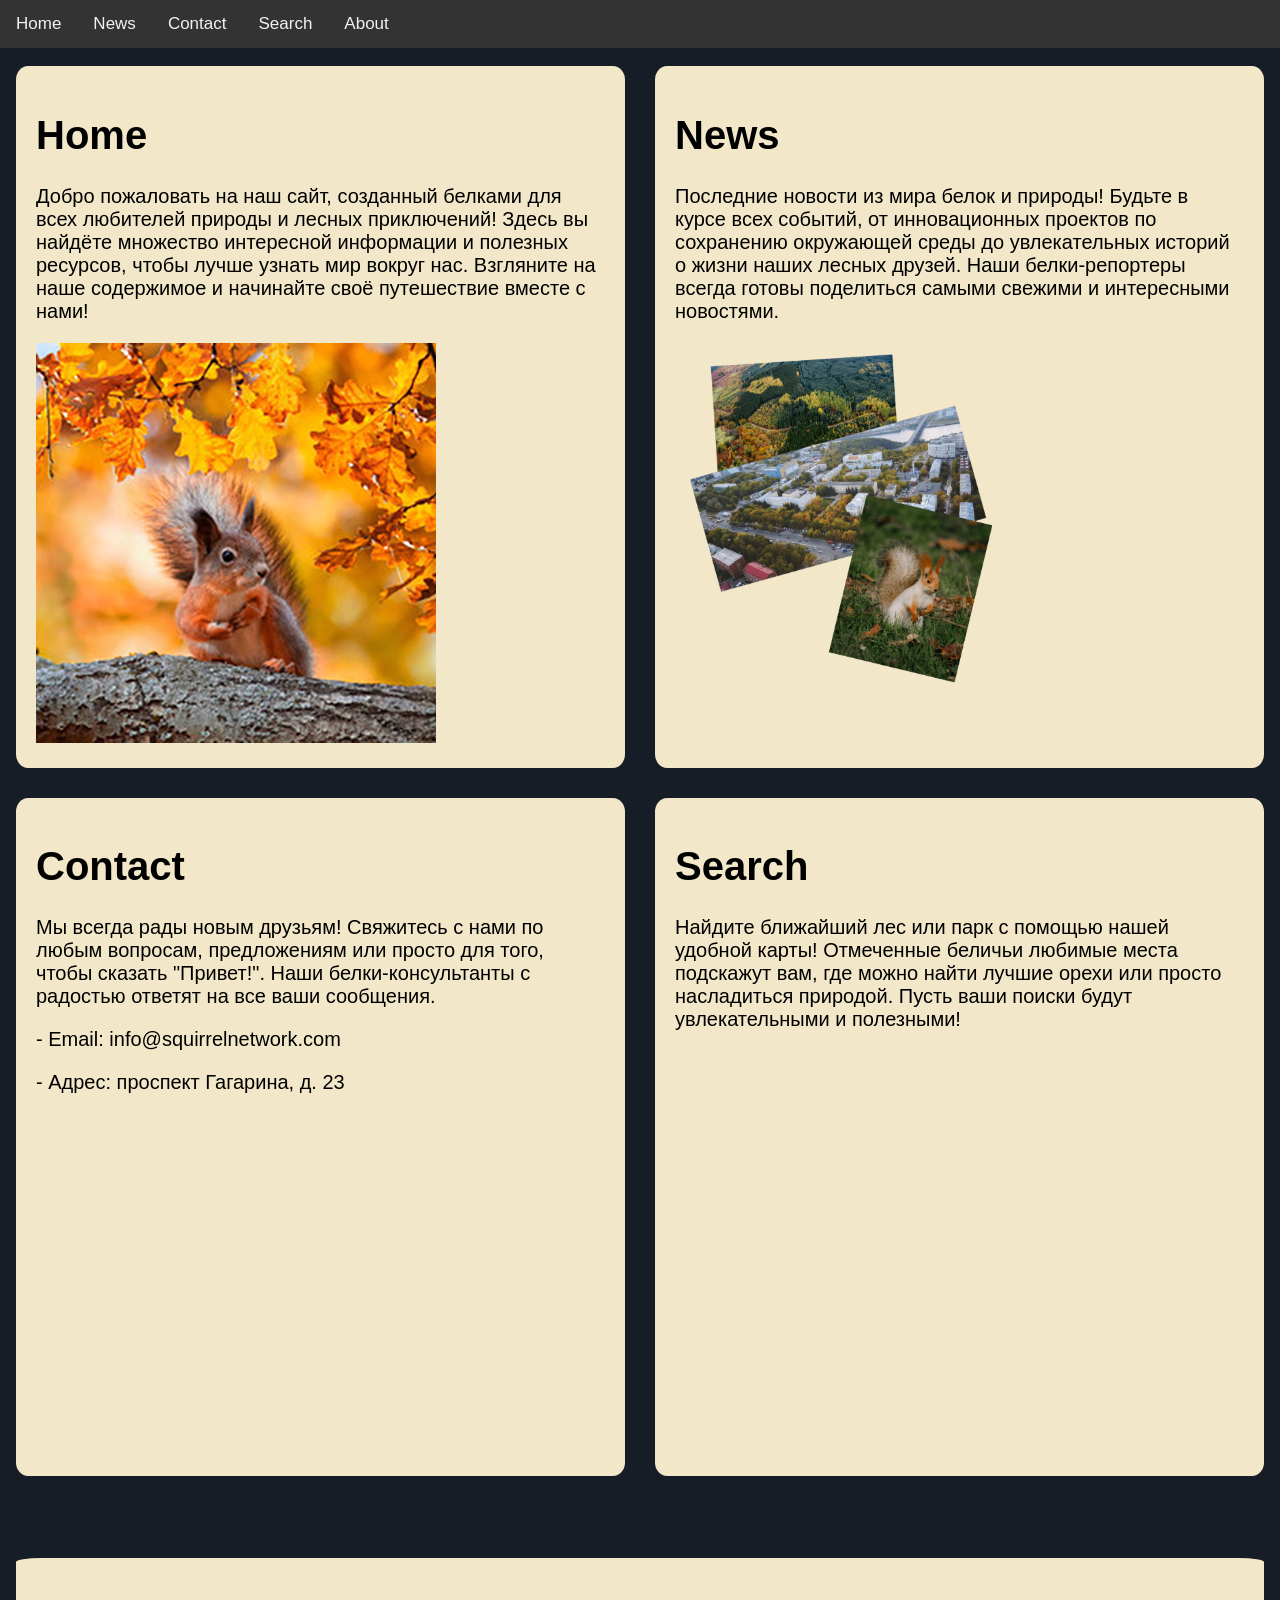
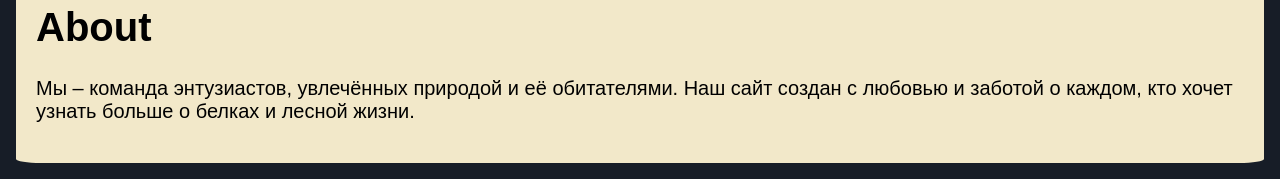
==== web.html @ cf94d403 "Add files via upload" ====
<!DOCTYPE html>
<html>
<head>
  <style>
    body {
      margin: 0;
      font-family: Arial, sans-serif;
	  background: #171d27
    }
    .navbar {
		overflow: hidden;
		background-color: #333;
		position: fixed;
		top: 0;
		width: 100%;
	}
	.navbar a {
		float: left;
		display: block;
		color: #f2f2f2;
		text-align: center;
		padding: 14px 16px;
		text-decoration: none;
		font-size: 17px;
	}
	.navbar a:hover {
		background: #ddd;
		color: black;
	}
	.topnav-right {
		float: right;
	}

    .main {
      padding: 16px;
      margin-top: 50px;
      display: grid;
      grid-template-columns: 1fr 1fr;
      gap: 30px;
	  font-size: 20px
    }
	.bonus {
	  padding: 16px;
      margin-top: 50px;
      display: grid;
	  font-size: 20px
	}
    .section {
      background-color: #f2e8c9;
      padding: 20px;
	  border-radius: 2%;
	  border: none;
    }
	.small {
	  width: 60%;
	  height: auto; 
	}
	iframe {
      width: 100%;
      height: 400px;
      border: none;
    }
  </style>
</head>
<body>

<div class="navbar">
  <div>
    <a href="#home">Home</a>
    <a href="#news">News</a>
    <a href="#contact">Contact</a>
  </div>
  <div>
    <a href="#search">Search</a>
    <a href="#about">About</a>
  </div>
</div>

<div class="main">
  <div id="home" class="section">
    <h1>Home</h1>
    <p>Добро пожаловать на наш сайт, созданный белками для всех любителей природы и лесных приключений! 
	Здесь вы найдёте множество интересной информации и полезных ресурсов, чтобы лучше узнать мир вокруг нас. 
	Взгляните на наше содержимое и начинайте своё путешествие вместе с нами!</p>
	<img src="web/img.png" alt="Image">
  </div>
  <div id="news" class="section">
    <h1>News</h1>
    <p>Последние новости из мира белок и природы! Будьте в курсе всех событий, от инновационных проектов по сохранению окружающей среды до увлекательных историй о жизни наших лесных друзей. 
	Наши белки-репортеры всегда готовы поделиться самыми свежими и интересными новостями.</p>
	<img src="web/photos.png" class="small" alt="Image">
  </div>
  <div id="contact" class="section">
    <h1>Contact</h1>
    <p>Мы всегда рады новым друзьям! Свяжитесь с нами по любым вопросам, предложениям или просто для того, чтобы сказать "Привет!". 
	Наши белки-консультанты с радостью ответят на все ваши сообщения.
	<p>- Email: info@squirrelnetwork.com</p>
	<p>- Адрес: проспект Гагарина, д. 23</p>
  </div>
  <div id="search" class="section">
    <h1>Search</h1>
    <p>Найдите ближайший лес или парк с помощью нашей удобной карты! 
	Отмеченные беличьи любимые места подскажут вам, где можно найти лучшие орехи или просто насладиться природой. 
	Пусть ваши поиски будут увлекательными и полезными!
	<iframe src="https://www.google.com/maps/embed?pb=!1m18!1m12!1m3!1d2244.4509325152756!2d44.00123831592544!3d56.32688778074852!2m3!1f0!2f0!3f0!3m2!1i1024!2i768!4f13.1!3m3!1m2!1s0x415aad56e58c5b3b%3A0xb787c14a2c2d6ba!2sNizhny%20Novgorod%2C%20Russia!5e0!3m2!1sen!2s!4v1633118900576!5m2!1sen!2s"></iframe>
</p>
  </div>
  
 </div>
 <div class="bonus">
  <div id="about" class="section">
    <h1>About</h1>
    <p>Мы – команда энтузиастов, увлечённых природой и её обитателями. 
	Наш сайт создан с любовью и заботой о каждом, кто хочет узнать больше о белках и лесной жизни. </p>
  </div>
 </div>
</body>
</html>
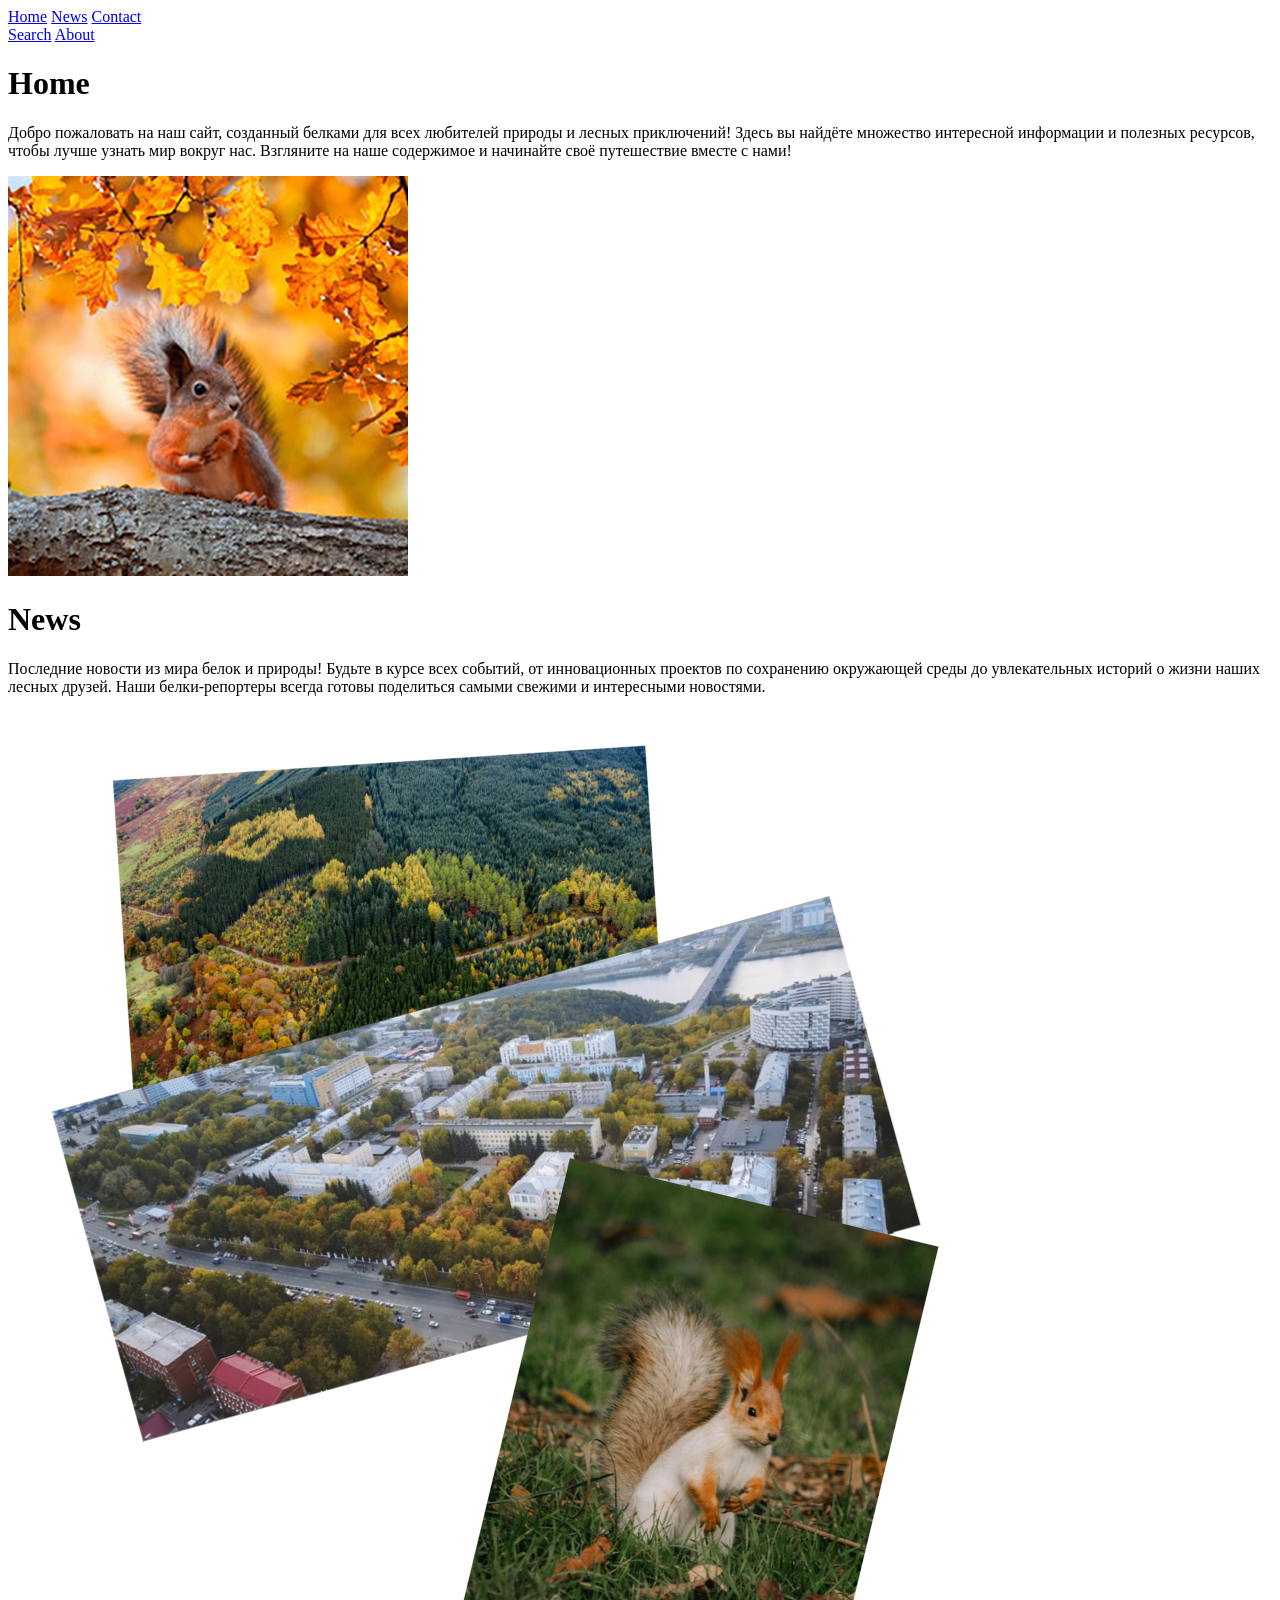
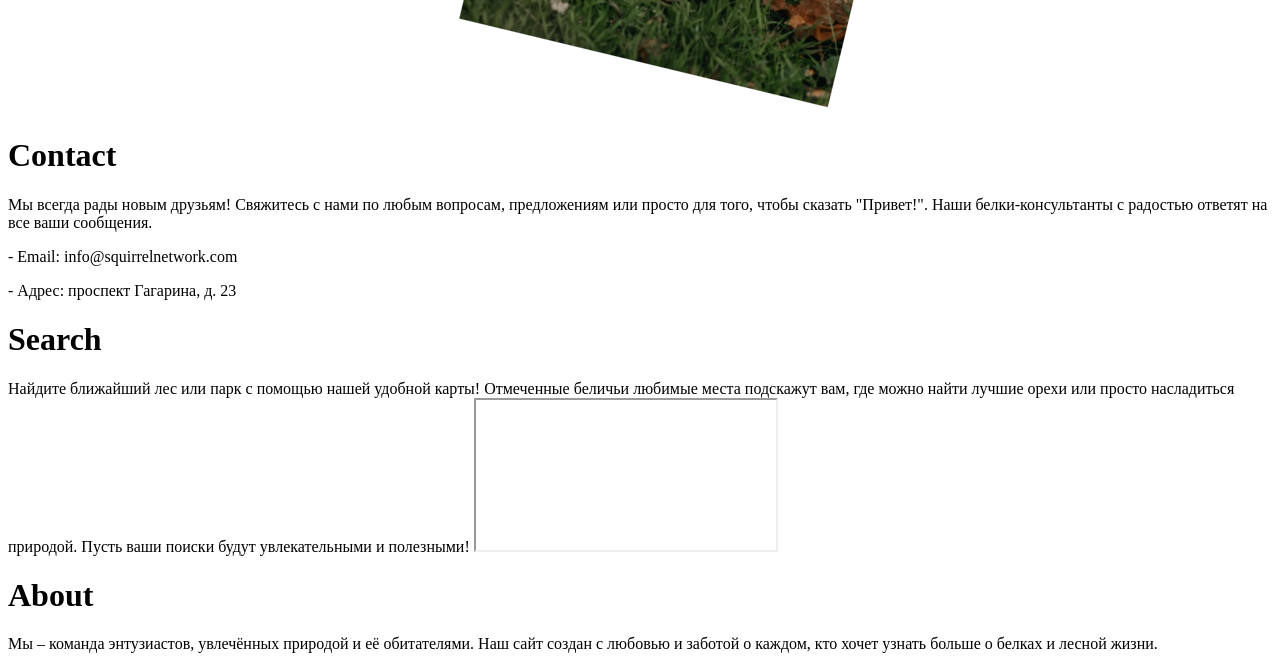
==== commit df617c34: "Update web.html" ====
--- a/web.html
+++ b/web.html
@@ -1,66 +1,9 @@
 <!DOCTYPE html>
 <html>
 <head>
-  <style>
-    body {
-      margin: 0;
-      font-family: Arial, sans-serif;
-	  background: #171d27
-    }
-    .navbar {
-		overflow: hidden;
-		background-color: #333;
-		position: fixed;
-		top: 0;
-		width: 100%;
-	}
-	.navbar a {
-		float: left;
-		display: block;
-		color: #f2f2f2;
-		text-align: center;
-		padding: 14px 16px;
-		text-decoration: none;
-		font-size: 17px;
-	}
-	.navbar a:hover {
-		background: #ddd;
-		color: black;
-	}
-	.topnav-right {
-		float: right;
-	}
+  <link rel="stylesheet" href="style.css">
+  <script src="script.js"></script>
 
-    .main {
-      padding: 16px;
-      margin-top: 50px;
-      display: grid;
-      grid-template-columns: 1fr 1fr;
-      gap: 30px;
-	  font-size: 20px
-    }
-	.bonus {
-	  padding: 16px;
-      margin-top: 50px;
-      display: grid;
-	  font-size: 20px
-	}
-    .section {
-      background-color: #f2e8c9;
-      padding: 20px;
-	  border-radius: 2%;
-	  border: none;
-    }
-	.small {
-	  width: 60%;
-	  height: auto; 
-	}
-	iframe {
-      width: 100%;
-      height: 400px;
-      border: none;
-    }
-  </style>
 </head>
 <body>
 
@@ -115,4 +58,4 @@
   </div>
  </div>
 </body>
-</html>  +</html>  
